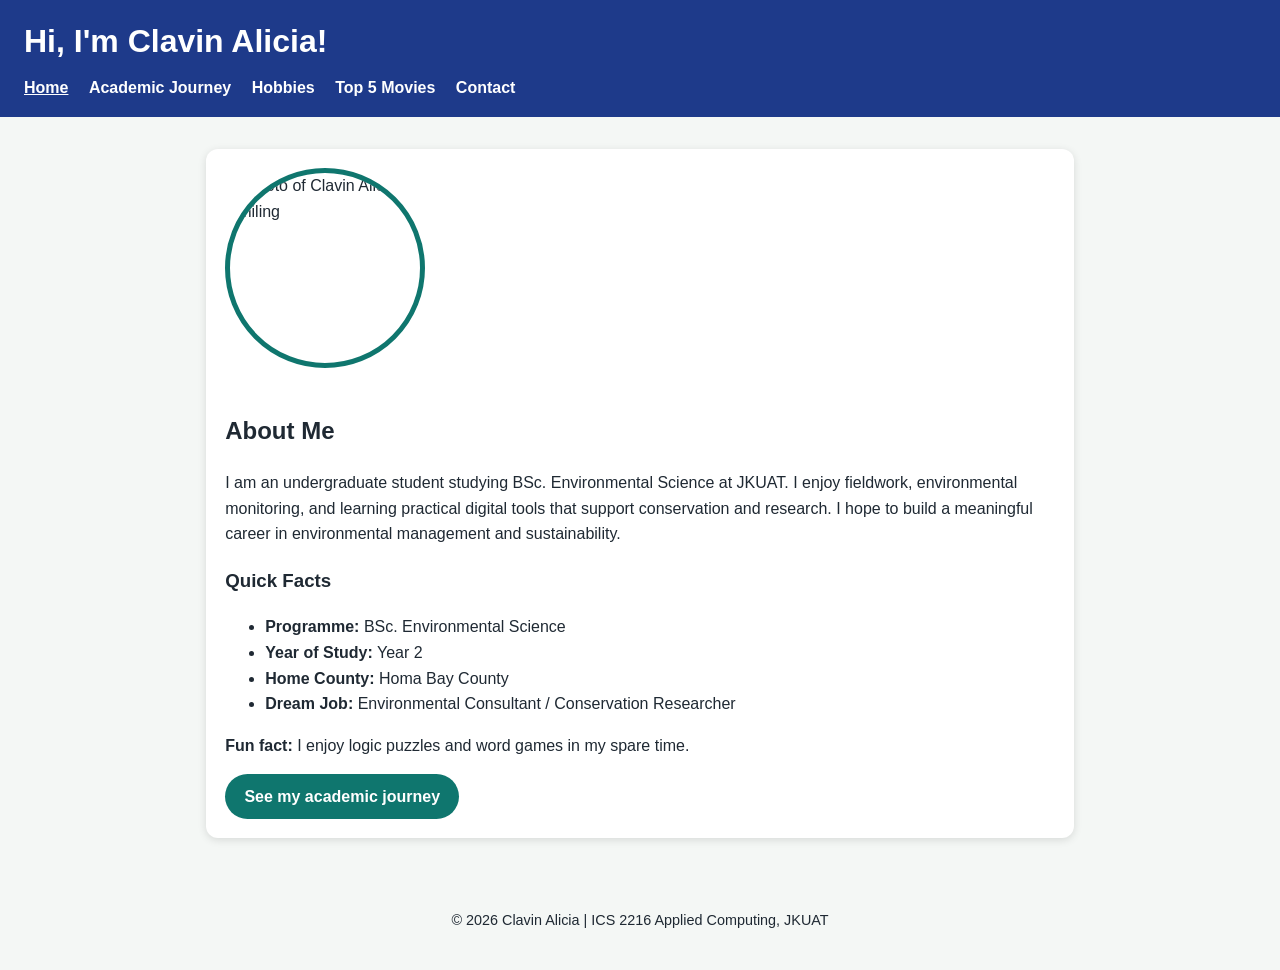
==== index.html @ f28f149e "Add files via upload" ====
<!DOCTYPE html>
<html lang="en">
<head>
  <meta charset="utf-8">
  <meta name="viewport" content="width=device-width, initial-scale=1">
  <title>Clavin Alicia | Portfolio</title>
  <link rel="stylesheet" href="style.css">
</head>
<body>
  <header>
    <h1>Hi, I'm Clavin Alicia!</h1>
    <nav>
      <a href="index.html" class="active">Home</a>
      <a href="academic.html">Academic Journey</a>
      <a href="hobbies.html">Hobbies</a>
      <a href="movies.html">Top 5 Movies</a>
      <a href="contact.html">Contact</a>
    </nav>
  </header>

  <main>
    <section class="card hero">
      <img src="images/my-photo.jpg" alt="Photo of Clavin Alicia smiling" class="profile-pic">
      <div>
        <h2>About Me</h2>
        <p>
          I am an undergraduate student studying BSc. Environmental Science at JKUAT.
          I enjoy fieldwork, environmental monitoring, and learning practical digital tools
          that support conservation and research. I hope to build a meaningful career in
          environmental management and sustainability.
        </p>
        <h3>Quick Facts</h3>
        <ul>
          <li><strong>Programme:</strong> BSc. Environmental Science</li>
          <li><strong>Year of Study:</strong> Year 2</li>
          <li><strong>Home County:</strong> Homa Bay County</li>
          <li><strong>Dream Job:</strong> Environmental Consultant / Conservation Researcher</li>
        </ul>
        <p><strong>Fun fact:</strong> I enjoy logic puzzles and word games in my spare time.</p>
        <a class="btn" href="academic.html">See my academic journey</a>
      </div>
    </section>
  </main>

  <footer>
    <p>&copy; 2026 Clavin Alicia | ICS 2216 Applied Computing, JKUAT</p>
  </footer>
</body>
</html>
---- style.css ----
:root {
  --bg: #f4f7f5;
  --ink: #1f2933;
  --brand: #0f766e;
  --brand2: #1e3a8a;
  --card: #ffffff;
}

* {
  box-sizing: border-box;
}

body {
  margin: 0;
  font-family: "Segoe UI", Arial, sans-serif;
  background: var(--bg);
  color: var(--ink);
  line-height: 1.6;
}

header {
  background: var(--brand2);
  color: #ffffff;
  padding: 1rem 1.5rem;
}

header h1 {
  margin: 0 0 0.5rem 0;
}

nav a {
  color: #ffffff;
  margin-right: 1rem;
  text-decoration: none;
  font-weight: 700;
}

nav a:hover,
nav a.active {
  text-decoration: underline;
}

main {
  max-width: 900px;
  margin: auto;
  padding: 1rem;
}

img {
  max-width: 100%;
  height: auto;
  border-radius: 12px;
}

.card {
  background: var(--card);
  padding: 1.2rem;
  border-radius: 12px;
  box-shadow: 0 2px 8px rgba(0, 0, 0, 0.12);
  margin: 1rem 0;
}

.hero {
  display: flex;
  gap: 1.5rem;
  align-items: center;
  flex-wrap: wrap;
}

.profile-pic {
  width: 200px;
  height: 200px;
  object-fit: cover;
  border-radius: 50%;
  border: 5px solid var(--brand);
}

.grid {
  display: grid;
  grid-template-columns: repeat(auto-fit, minmax(220px, 1fr));
  gap: 1rem;
}

.btn {
  display: inline-block;
  background: var(--brand);
  color: #ffffff;
  padding: 0.6rem 1.2rem;
  border-radius: 999px;
  text-decoration: none;
  font-weight: 700;
}

footer {
  text-align: center;
  padding: 1.5rem;
  font-size: 0.9rem;
}
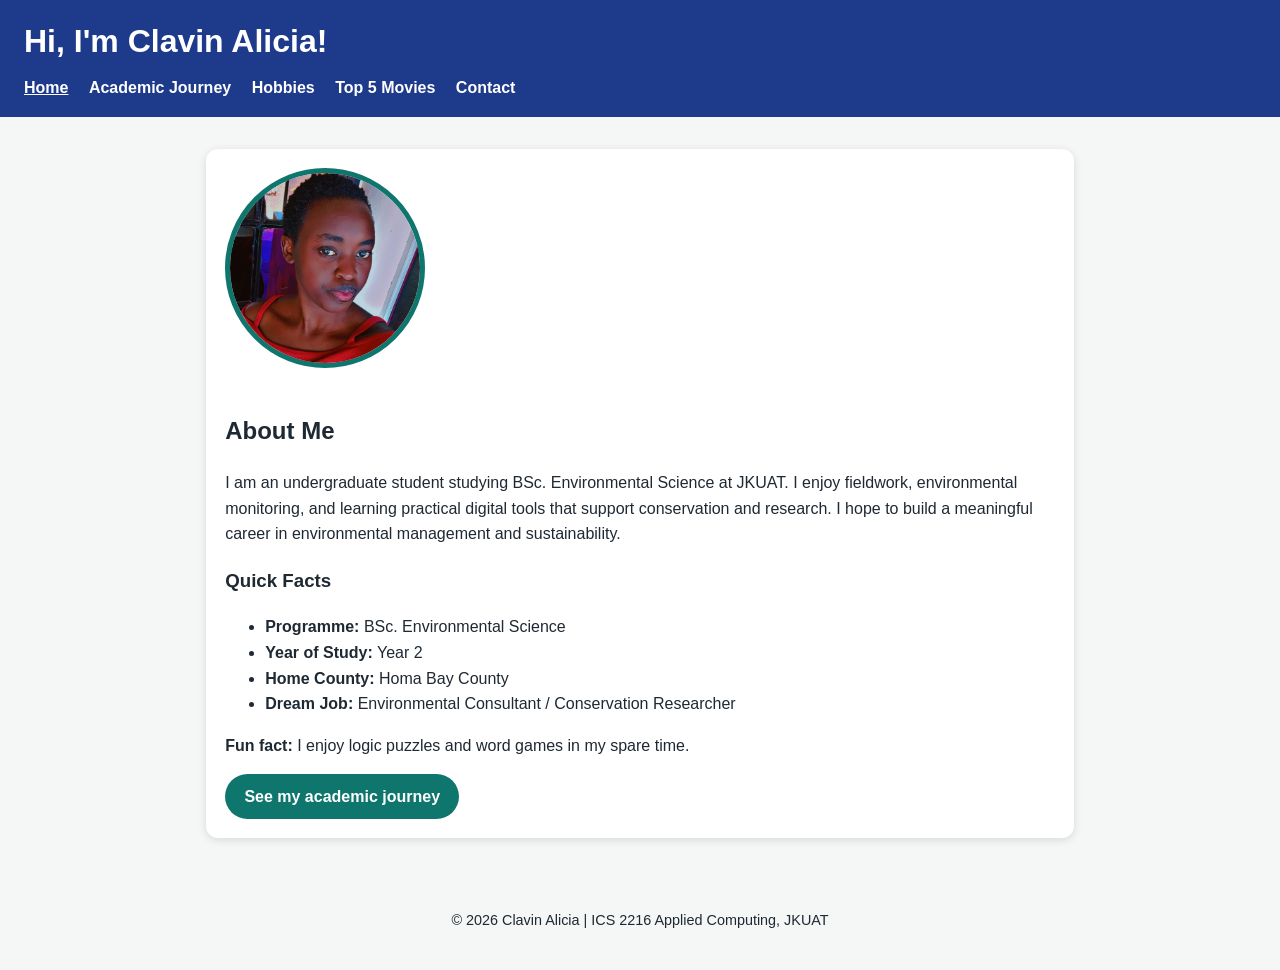
==== commit d338a320: "Update index.html" ====
--- a/index.html
+++ b/index.html
@@ -20,7 +20,7 @@
 
   <main>
     <section class="card hero">
-      <img src="images/my-photo.jpg" alt="Photo of Clavin Alicia smiling" class="profile-pic">
+      <img src="my-photo.jpg" alt="Photo of Clavin Alicia smiling" class="profile-pic">
       <div>
         <h2>About Me</h2>
         <p>
@@ -46,4 +46,4 @@
     <p>&copy; 2026 Clavin Alicia | ICS 2216 Applied Computing, JKUAT</p>
   </footer>
 </body>
-</html>+</html>
